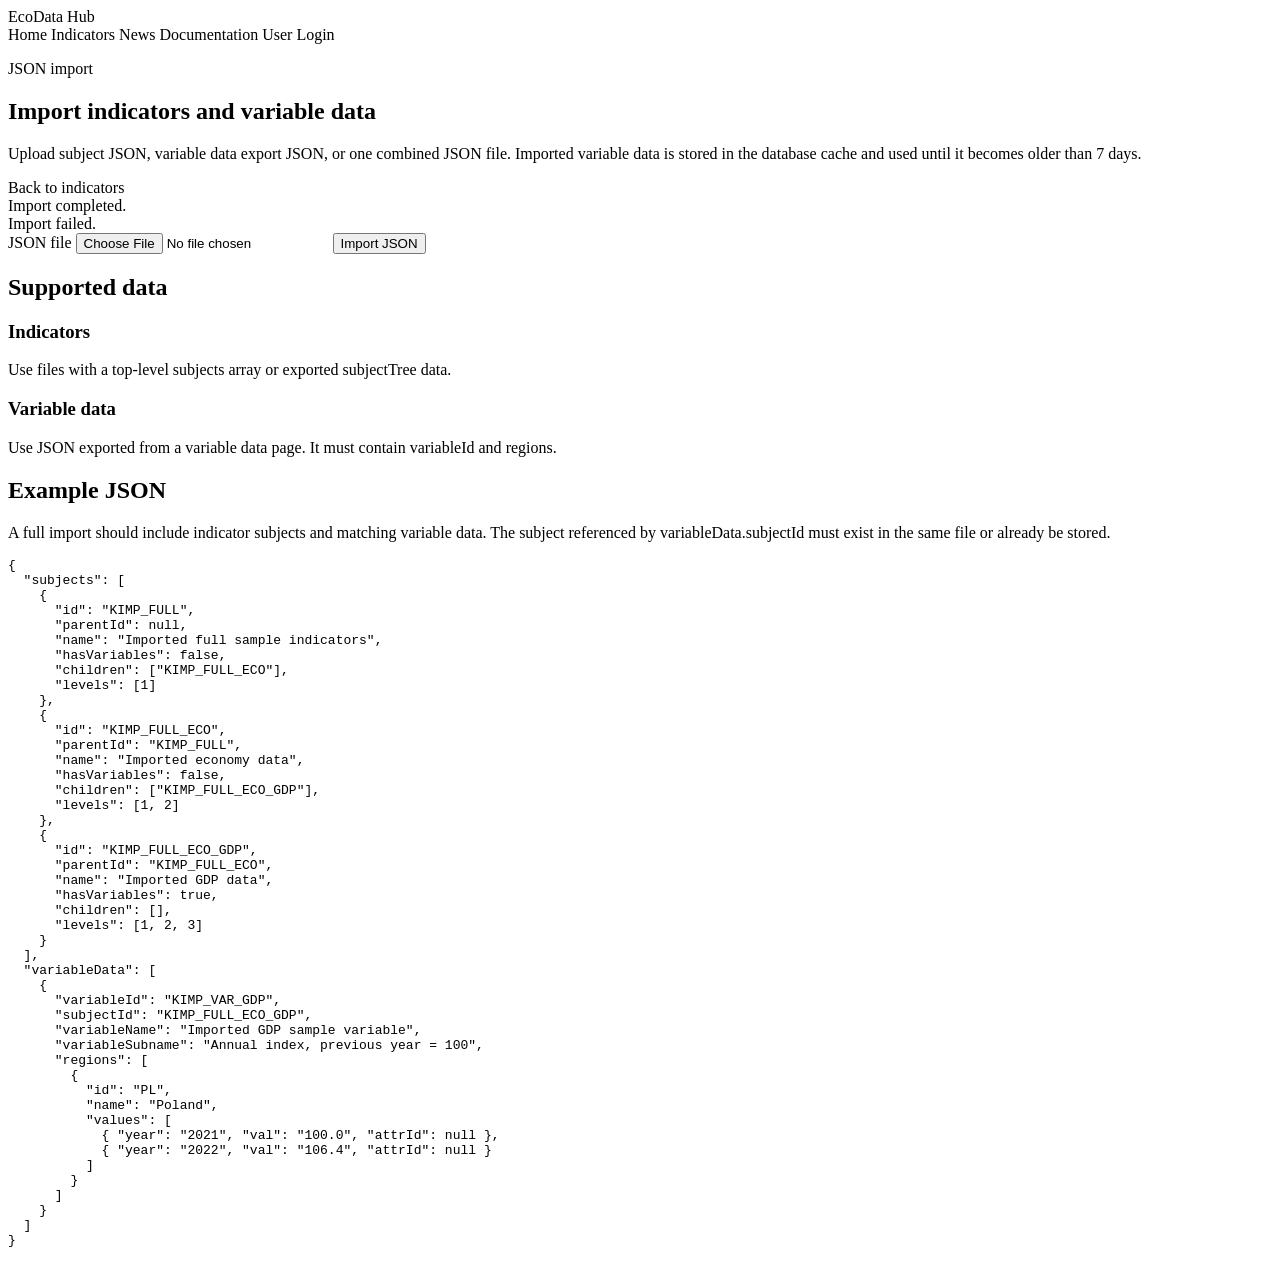
==== src/main/resources/templates/indicator-import.html @ d21aabbd "additional features" ====
<!DOCTYPE html>
<html lang="pl" xmlns:th="http://www.thymeleaf.org" xmlns:sec="http://www.thymeleaf.org/extras/spring-security">
<head>
    <meta charset="UTF-8">
    <meta name="viewport" content="width=device-width, initial-scale=1.0">
    <title>Import indicators</title>
    <link rel="stylesheet" th:href="@{/css/app.css}">
</head>
<body>
<header class="topbar">
    <a class="brand" th:href="@{/}">EcoData Hub</a>
    <nav class="nav" aria-label="Main navigation">
        <a class="nav-link" th:href="@{/}">Home</a>
        <a class="nav-link active" th:href="@{/indicators}">Indicators</a>
        <a class="nav-link" th:href="@{/news}">News</a>
        <a class="nav-link" th:href="@{/swagger-ui.html}">Documentation</a>
        <a class="nav-link" th:href="@{/users}" sec:authorize="isAuthenticated()">User</a>
        <a class="nav-link" th:href="@{/login}" sec:authorize="isAnonymous()">Login</a>
    </nav>
</header>

<main class="page-shell">
    <section class="page-heading">
        <p class="eyebrow">JSON import</p>
        <h1>Import indicators and variable data</h1>
        <p class="lead">
            Upload subject JSON, variable data export JSON, or one combined JSON file. Imported variable data is stored in
            the database cache and used until it becomes older than 7 days.
        </p>
        <div class="actions compact-actions">
            <a class="button secondary" th:href="@{/indicators}">Back to indicators</a>
        </div>
    </section>

    <section class="import-panel" aria-label="Import indicator and variable JSON">
        <div class="alert success" th:if="${importMessage}" th:text="${importMessage}">Import completed.</div>
        <div class="alert error" th:if="${importError}" th:text="${importError}">Import failed.</div>

        <form class="import-form"
              method="post"
              enctype="multipart/form-data"
              th:action="@{/indicators/import.json}">
            <label class="field import-file">
                <span>JSON file</span>
                <input type="file" name="file" accept="application/json,.json" required>
            </label>
            <button class="button primary" type="submit">Import JSON</button>
        </form>
    </section>

    <section class="import-panel" aria-label="Supported import data">
        <h2>Supported data</h2>
        <div class="import-help-grid">
            <article>
                <h3>Indicators</h3>
                <p class="muted-cell">
                    Use files with a top-level <span class="mono">subjects</span> array or exported
                    <span class="mono">subjectTree</span> data.
                </p>
            </article>
            <article>
                <h3>Variable data</h3>
                <p class="muted-cell">
                    Use JSON exported from a variable data page. It must contain
                    <span class="mono">variableId</span> and <span class="mono">regions</span>.
                </p>
            </article>
        </div>
    </section>

    <section class="import-panel" aria-label="Import JSON example">
        <h2>Example JSON</h2>
        <p class="muted-cell">
            A full import should include indicator subjects and matching variable data. The subject referenced by
            <span class="mono">variableData.subjectId</span> must exist in the same file or already be stored.
        </p>
        <pre class="json-example"><code>{
  "subjects": [
    {
      "id": "KIMP_FULL",
      "parentId": null,
      "name": "Imported full sample indicators",
      "hasVariables": false,
      "children": ["KIMP_FULL_ECO"],
      "levels": [1]
    },
    {
      "id": "KIMP_FULL_ECO",
      "parentId": "KIMP_FULL",
      "name": "Imported economy data",
      "hasVariables": false,
      "children": ["KIMP_FULL_ECO_GDP"],
      "levels": [1, 2]
    },
    {
      "id": "KIMP_FULL_ECO_GDP",
      "parentId": "KIMP_FULL_ECO",
      "name": "Imported GDP data",
      "hasVariables": true,
      "children": [],
      "levels": [1, 2, 3]
    }
  ],
  "variableData": [
    {
      "variableId": "KIMP_VAR_GDP",
      "subjectId": "KIMP_FULL_ECO_GDP",
      "variableName": "Imported GDP sample variable",
      "variableSubname": "Annual index, previous year = 100",
      "regions": [
        {
          "id": "PL",
          "name": "Poland",
          "values": [
            { "year": "2021", "val": "100.0", "attrId": null },
            { "year": "2022", "val": "106.4", "attrId": null }
          ]
        }
      ]
    }
  ]
}</code></pre>
    </section>
</main>
<div class="page-loader" data-page-loader hidden aria-hidden="true" role="status" aria-live="polite">
    <div class="loader-panel">
        <div class="loader-spinner" aria-hidden="true"></div>
        <div class="loader-text" data-loader-text>Processing request</div>
    </div>
</div>
<script th:src="@{/js/app-loading.js}" defer></script>
</body>
</html>
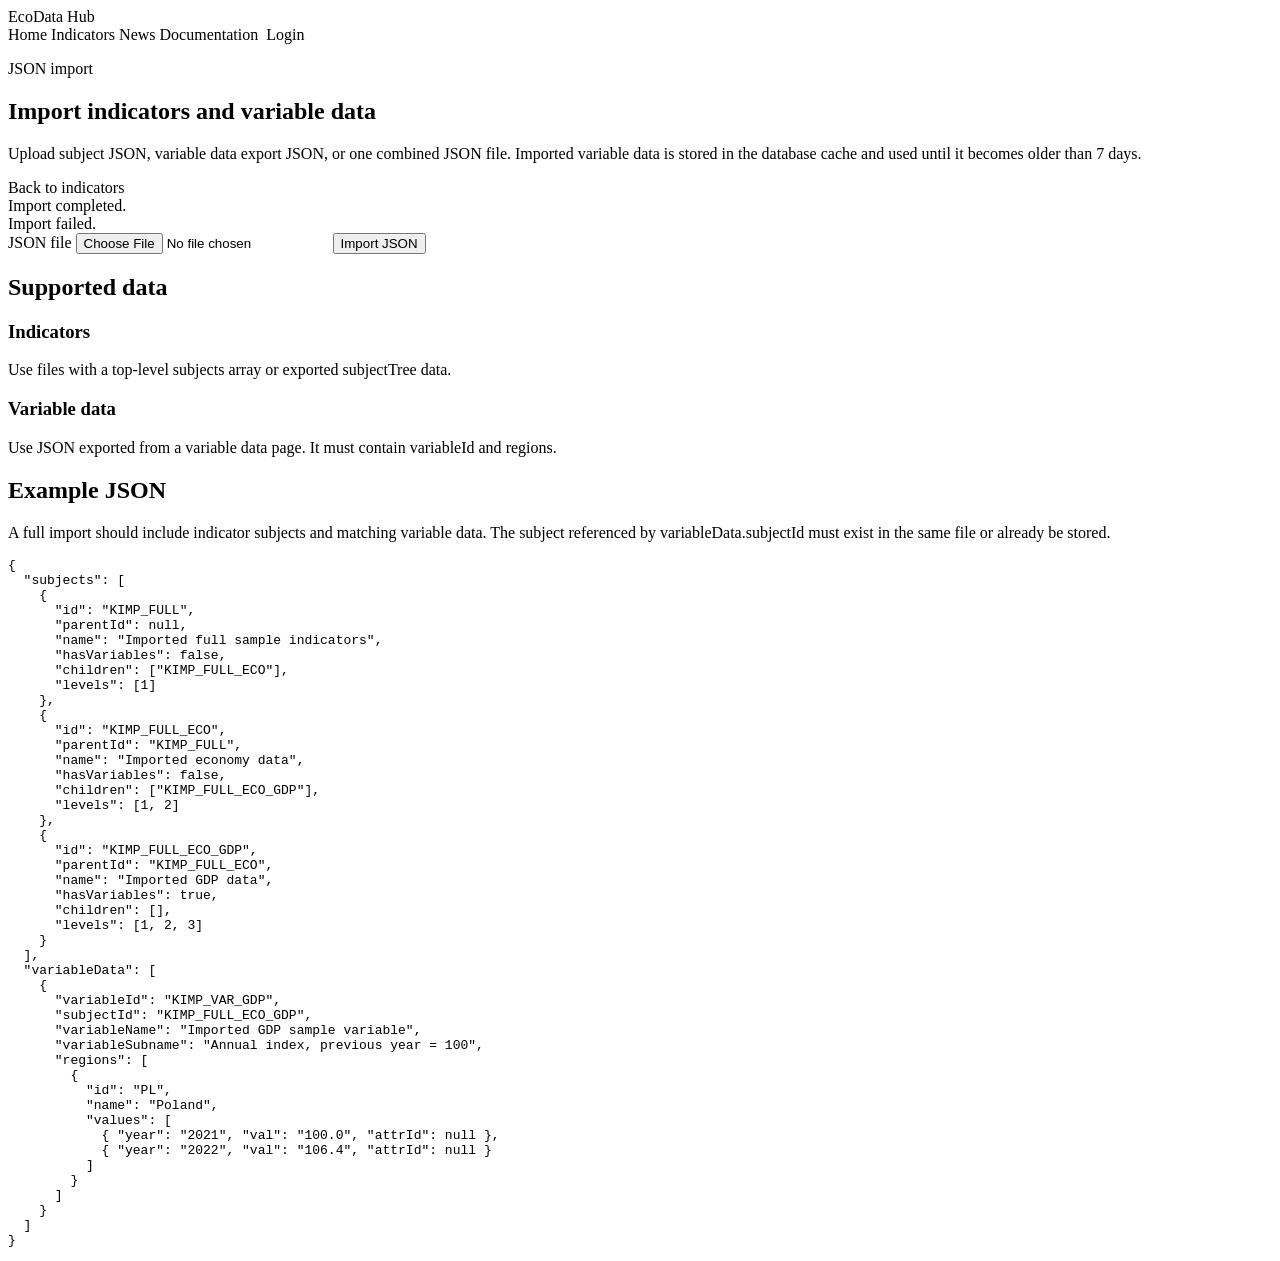
==== commit bcecbdba: "Logout and profile avatar fix" ====
--- a/src/main/resources/templates/indicator-import.html
+++ b/src/main/resources/templates/indicator-import.html
@@ -14,7 +14,7 @@
         <a class="nav-link active" th:href="@{/indicators}">Indicators</a>
         <a class="nav-link" th:href="@{/news}">News</a>
         <a class="nav-link" th:href="@{/swagger-ui.html}">Documentation</a>
-        <a class="nav-link" th:href="@{/users}" sec:authorize="isAuthenticated()">User</a>
+        <a class="nav-avatar-link" th:href="@{/users}" sec:authorize="isAuthenticated()" aria-label="User profile"><img class="nav-avatar" th:src="@{/users/profile-photo}" alt=""></a>
         <a class="nav-link" th:href="@{/login}" sec:authorize="isAnonymous()">Login</a>
     </nav>
 </header>
